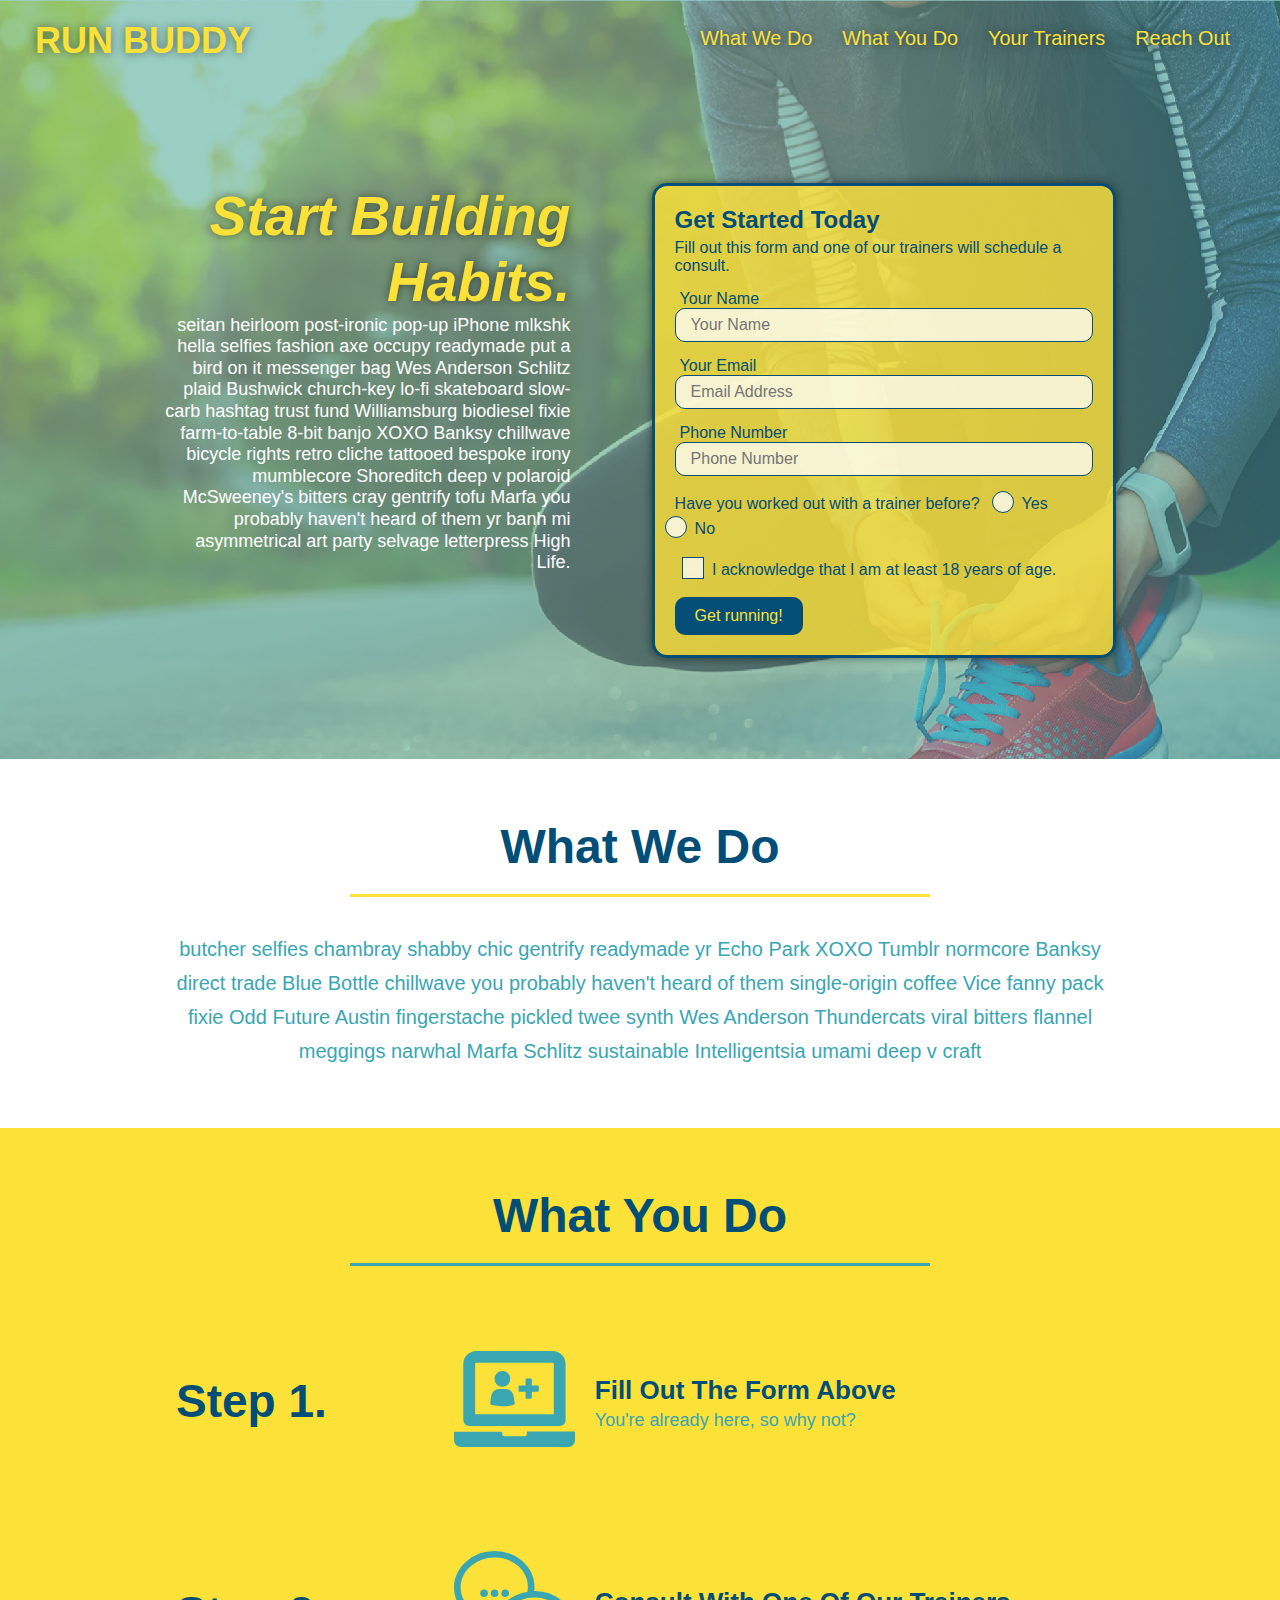
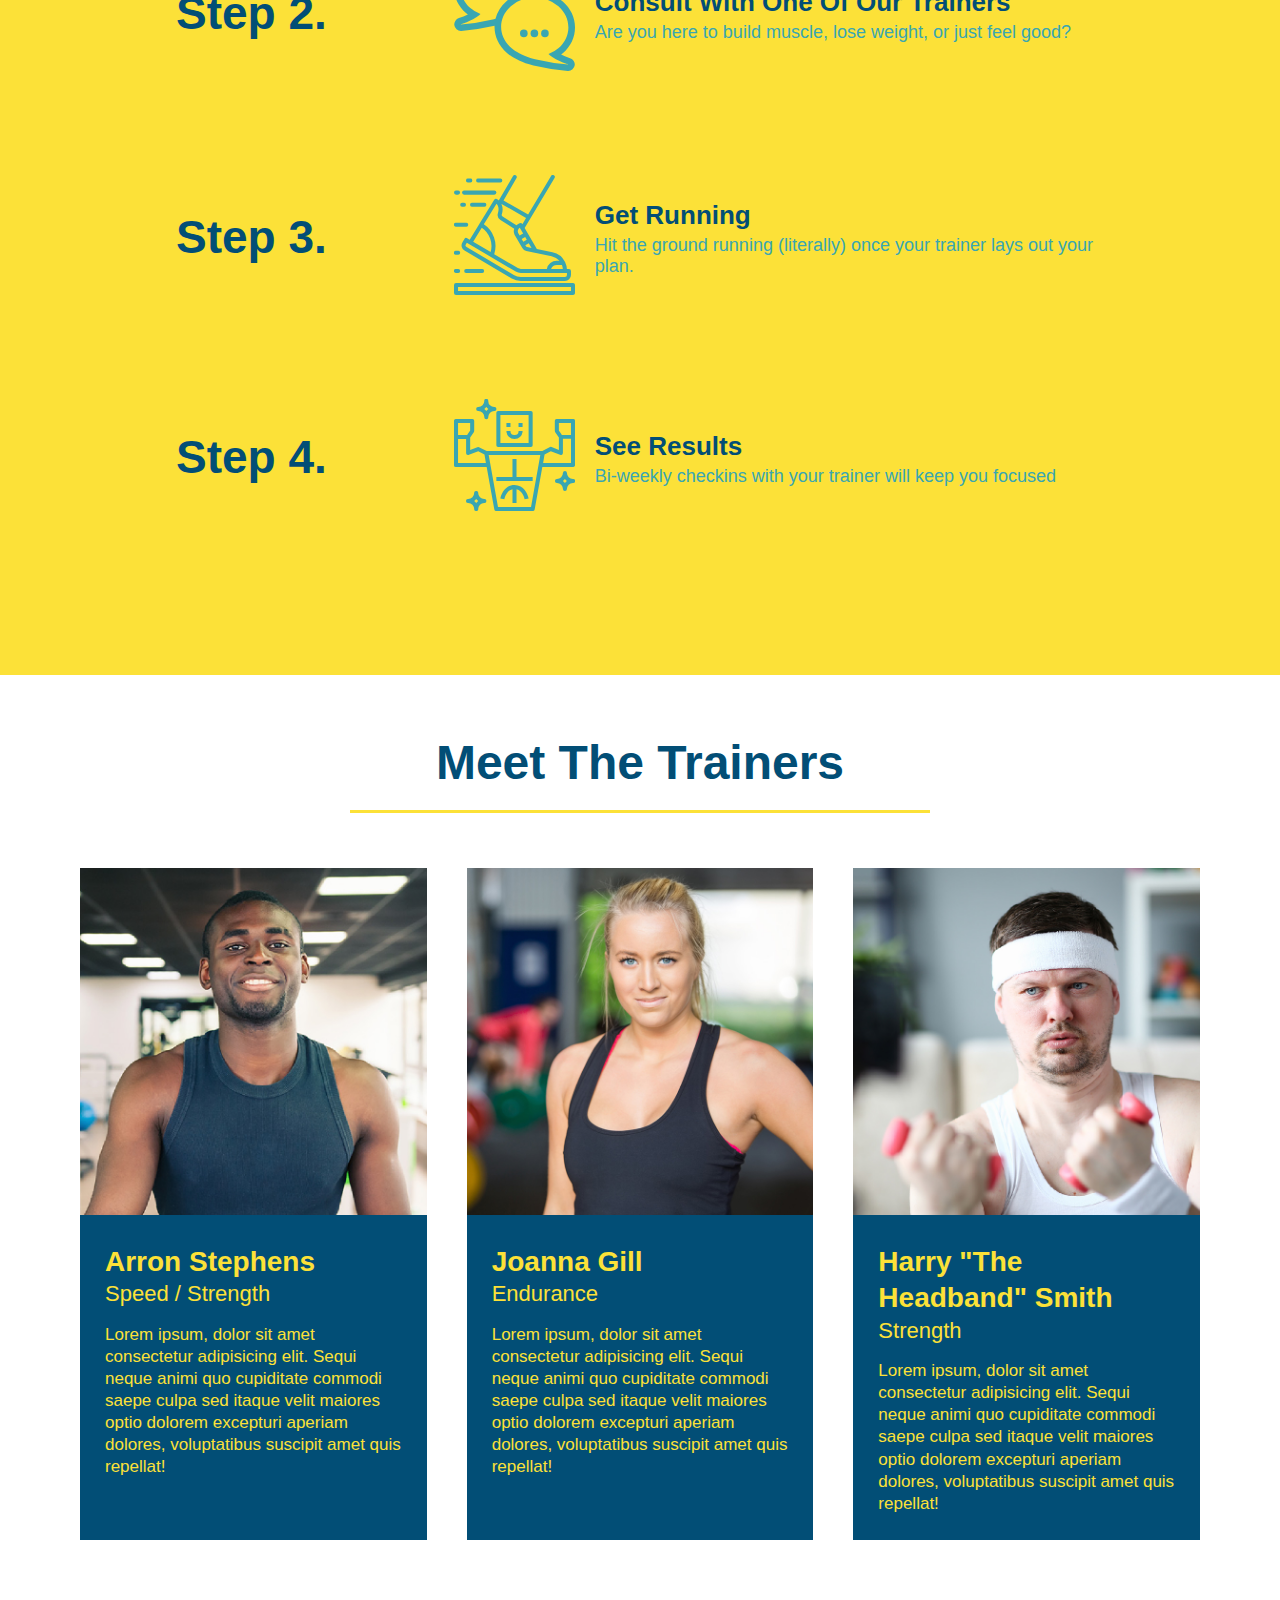
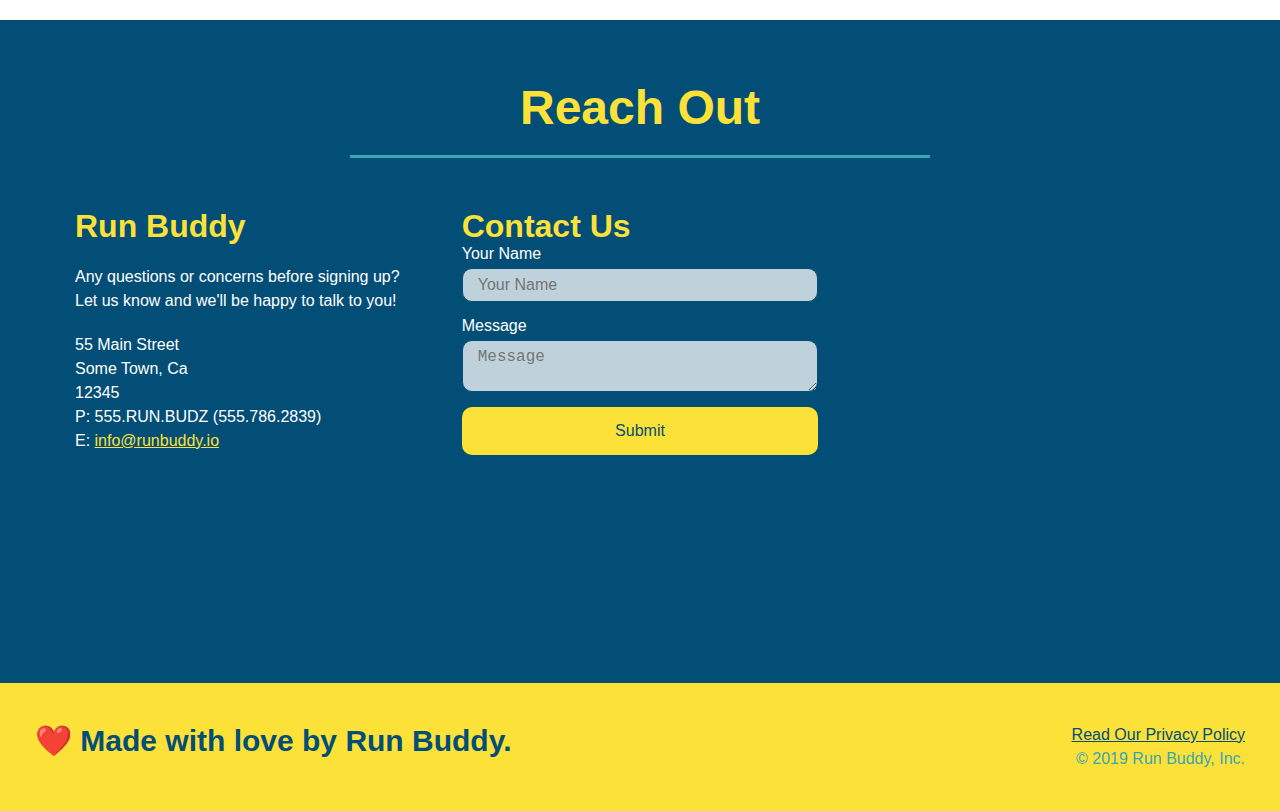
==== index.html @ d80e733d "portfolio" ====
<!DOCTYPE html>
<html lang="en">
  <head>
    <meta charset="UTF-8" />
    <meta name="viewport" content="width=device-width, initial-scale=1.0" />
    <link rel="stylesheet" href="./assets/css/style.css">
    <title>Run Buddy</title>
  </head>
  <body>
    <!-- navigation tags - block level element -->
    <header>
      <h1>
        <a href="/">RUN BUDDY</a>
      </h1>
      <nav>
        <ul>
          <li>
            <a href="#what-we-do">What We Do</a>
          </li>
          <li>
            <a href="#what-you-do">What You Do</a>
          </li>
          <li>
            <a href="#your-trainers">Your Trainers</a>
          </li>
          <li>
            <a href="#reach-out">Reach Out</a>
          </li>
        </ul>
      </nav>
    </header>
    <!-- end navigation -->

    <!-- hero/jumbotron -->
    <section class="hero">
      <div class="hero-cta">
        <h2>Start Building Habits.</h2>
        <p>
          seitan heirloom post-ironic pop-up iPhone mlkshk hella selfies fashion axe occupy readymade put a bird on it
          messenger bag Wes Anderson Schlitz plaid Bushwick church-key lo-fi skateboard slow-carb hashtag trust fund
          Williamsburg biodiesel fixie farm-to-table 8-bit banjo XOXO Banksy chillwave bicycle rights retro cliche
          tattooed bespoke irony mumblecore Shoreditch deep v polaroid McSweeney's bitters cray gentrify tofu Marfa you
          probably haven't heard of them yr banh mi asymmetrical art party selvage letterpress High Life.
        </p>
      </div>

      <div class="hero-form">
        <h3>Get Started Today</h3>
        <p>Fill out this form and one of our trainers will schedule a consult.</p>
        <form>
          <label for="name">Your Name</label>
          <input type="text" placeholder="Your Name" id="name" name="name" class="form-input" />
          <label for="email">Your Email</label>
          <input type="email" placeholder="Email Address" id="email" name="email" class="form-input" />
          <label for="phone">Phone Number</label>
          <input type="tel" placeholder="Phone Number" name="phone" id="phone" class="form-input" />
          <p>
            Have you worked out with a trainer before?
            <span class="radio-wrapper">
              <input type="radio" name="trainer-confirm" id="trainer-yes" />
              <label for="trainer-yes">Yes</label>
            </span>
            <span class="radio-wrapper">
              <input type="radio" name="trainer-confirm" id="trainer-no" />
              <label for="trainer-no">No</label>
            </span>
          </p>
          <p>
            <span class="checkbox-wrapper">
              <input type="checkbox" name="checkpoint1" id="checkbox" />
              <label for="checkbox">I acknowledge that I am at least 18 years of age.</label>
            </span>
          </p>
          <button type="submit">
            Get running!
          </button>
        </form>
      </div>
    </section>
    <!-- end header -->

    <!-- "what we do" start - <section> -->
    <section id="what-we-do" class="intro">
      <div class="flex-row">
        <h2 class="section-title primary-border">
          What We Do
        </h2>
      </div>
      <div class="flex-row">
        <p>
          butcher selfies chambray shabby chic gentrify readymade yr Echo Park XOXO Tumblr normcore Banksy direct trade  Blue Bottle chillwave you probably haven't heard of them single-origin coffee Vice fanny pack fixie Odd Future Austin fingerstache pickled twee synth Wes Anderson Thundercats viral bitters flannel meggings narwhal Marfa Schlitz sustainable Intelligentsia umami deep v craft
        </p>
      </div>
    </section>
    <!-- end "what we do" -->

    <!-- "what you do" start -->
    <section id="what-you-do" class="steps">
      <div class="flex-row">
        <h2 class="section-title secondary-border">
          What You Do
        </h2> 
      </div>
      <div class="step">
        <h3>Step 1.</h3>
        <div class="step-info">
          <div class="step-img">
            <img src="./assets/images/step-1.svg" alt="" />
          </div>
          <div class="step-text">
            <h4>Fill Out The Form Above</h4>
            <p>You're already here, so why not?</p>
          </div>
        </div>
      </div>
      <div class="step">
        <h3>Step 2.</h3>
        <div class="step-info">
          <div class="step-img">
            <img src="./assets/images/step-2.svg" alt="" />
          </div>
          <div class="step-text">
            <h4>Consult With One Of Our Trainers</h4>
            <p>Are you here to build muscle, lose weight, or just feel good?</p>
          </div>
        </div>
      </div>
      <div class="step">
        <h3>Step 3.</h3>
        <div class="step-info">
          <div class="step-img">
            <img src="./assets/images/step-3.svg" alt="" />
          </div>
          <div class="step-text">
            <h4>Get Running</h4>
            <p>Hit the ground running (literally) once your trainer lays out your plan.</p>
          </div>
        </div>
      </div>
      <div class="step">
        <h3>Step 4.</h3>
        <div class="step-info">
          <div class="step-img">
            <img src="./assets/images/step-4.svg" alt="" />
          </div>
          <div class="step-text">
            <h4>See Results</h4>
            <p>Bi-weekly checkins with your trainer will keep you focused</p>
          </div>
        </div>
      </div>
    </section>
    <!-- "what you do" end -->

    <!-- "meet the trainers" start -->
    <section id="your-trainers">
      <div class="flex-row">
        <h2 class="section-title primary-border">
          Meet The Trainers
        </h2>
      </div>

      <div class="trainers">
        <article class="trainer">
          <img src="./assets/images/trainer-1.jpg" alt="Arron Stephens in his workout clothes, ready to pump iron" />
          <div class="trainer-bio">
            <h3 class="trainer-name">Arron Stephens</h3>
            <h4 class="trainer-role">Speed / Strength</h4>
            <p>Lorem ipsum, dolor sit amet consectetur adipisicing elit. Sequi neque animi quo cupiditate commodi saepe culpa sed itaque velit maiores optio dolorem excepturi aperiam dolores, voluptatibus suscipit amet quis repellat!</p>
          </div>
        </article>

        <article class="trainer">
          <img src="./assets/images/trainer-2.jpg" alt="Joanna Gill cooling off after a work out" />
          <div class="trainer-bio">
            <h3 class="trainer-name">Joanna Gill</h3>
            <h4 class="trainer-role">Endurance</h4>
            <p>Lorem ipsum, dolor sit amet consectetur adipisicing elit. Sequi neque animi quo cupiditate commodi saepe culpa sed itaque velit maiores optio dolorem excepturi aperiam dolores, voluptatibus suscipit amet quis repellat!</p>
            </div>
          </article>

        <article class="trainer">
          <img src="./assets/images/trainer-3.jpg" alt="Harry Smith wearing a headband and lifting comically small pink weights" />
          <div class="trainer-bio">
            <h3 class="trainer-name">Harry "The Headband" Smith</h3>
            <h4 class="trainer-role">Strength</h4>
            <p>Lorem ipsum, dolor sit amet consectetur adipisicing elit. Sequi neque animi quo cupiditate commodi saepe culpa sed itaque velit maiores optio dolorem excepturi aperiam dolores, voluptatibus suscipit amet quis repellat!</p>
          </div>
        </article>
      </div>
    </section>
    <!-- "meet the trainers" end -->

    <!-- "reach out" start -->
    <section id="reach-out" class="contact">
      <div class="flex-row">
        <h2 class="section-title secondary-border">
          Reach Out
        </h2>
      </div>

      <div class="contact-info">
        <div>
          <h3>Run Buddy</h3>
          <p>
            Any questions or concerns before signing up? 
            <br/>
            Let us know and we'll be happy to talk to you!
          </p>

          <address>
            55 Main Street <br/>
            Some Town, Ca <br/>
            12345<br/>
            P: 555.RUN.BUDZ (555.786.2839)<br/>
            E: <a href="mailto:info@runbuddy.io">info@runbuddy.io</a>
          </address>
          
        </div>

        <div class="contact-form">
          <h3>Contact Us</h3>
          <form>
            <label for="contact-name">Your Name</label>
            <input type="text" id="contact-name" placeholder="Your Name" />
        
            <label for="contact-message">Message</label>
            <textarea id="contact-message" placeholder="Message"></textarea>
        
            <button type="submit">Submit</button>
          </form>
        </div>
        
        <iframe
          src="https://www.google.com/maps/embed?pb=!1m14!1m12!1m3!1d12182.30520634488!2d-74.0652613!3d40.2407219!2m3!1f0!2f0!3f0!3m2!1i1024!2i768!4f13.1!5e0!3m2!1sen!2sus!4v1561060983193!5m2!1sen!2sus"
          frameborder="0" style="border:0" allowfullscreen>
        </iframe>
      </div>
    </section>
    <!-- "reach out" end -->

    <!-- footer -->
    <footer>
      <h2>❤️ Made with love by Run Buddy.</h2>
      <div>
        <a href="./privacy-policy.html">Read Our Privacy Policy</a><br/>
        &copy; 2019 Run Buddy, Inc.
      </div>
    </footer>
    <!-- footer end -->
  </body>
</html>
---- assets/css/style.css ----
:root {
  --primary-color: #fce138;
  --secondary-color: #024e76;
  --tertiary-color: #39a6b2;
}

* {
  box-sizing: border-box;
  margin: 0;
  padding: 0;
}

body {
  color: var(--tertiary-color);
  font-family: Helvetica, Arial, sans-serif;
}


/* HEADER / NAV BAR STYLES START */

header {
  padding: 20px 35px;
  background-color: var(--tertiary-color);
  display: flex;
  justify-content: space-between;
  flex-wrap: wrap;
  position: sticky;
  position: -webkit-sticky;
  top: 0;
  background-image: url("../images/hero-bg.jpg");
  background-size: cover;
  background-attachment: fixed;
  background-position: 80%;
  z-index: 9999;
}

header h1 {
  font-weight: bold;
  margin: 0;
  font-size: 36px;
  color: var(--primary-color);
  text-shadow: 0 0 10px rgba(0, 0, 0, 0.5);
}

header a {
  text-decoration: none;
  color: var(--primary-color);
}

header nav {
  margin: 7px 0;
}

header nav ul {
  display: flex;
  flex-wrap: wrap;
  justify-content: space-between;
  align-items: center;
  list-style: none;
}

header nav ul li a {
  padding: 10px 15px;
  font-weight: lighter;
  font-size: 1.55vw;
  text-shadow: 0 0 10px rgba(0, 0, 0, 0.5);
}

header nav ul li a:hover {
  background: var(--primary-color);
  color: var(--secondary-color);
  border-radius: 15px;
  text-shadow: none;
}

/* HEADER / NAVBAR STYLES END */



/* FOOTER STYLES START */
footer {
  background: var(--primary-color);
  padding: 40px 35px;
  display: flex;
  justify-content: space-between;
  flex-wrap: wrap;
  width: 100%;
}

footer h2 {
  color: var(--secondary-color);
  font-size: 30px;
  margin: 0;
}

footer div {
  line-height: 1.5;
  text-align: right;
}

footer a {
  color: var(--secondary-color);
}
/* END FOOTER STYLES */

/* STYLE ALL SECTION TAGS */
section {
  padding: 60px;
}

/* HERO STYLES START */
.hero {
  background-image: url('../images/hero-bg.jpg');
  background-size: cover;
  display: flex;
  justify-content: center;
  flex-wrap: wrap;
  align-items: flex-start;
  background-attachment: fixed;
  background-position: 80%;
}

.hero-cta {
  width: 35%;
  text-align: right;
  margin: 3.5%;
  color: #fff;
  font-size: 18px;
  line-height: 1.2;
}

.hero-cta h2 {
  font-style: italic;
  font-size: 55px;
  color: var(--primary-color);
  text-shadow: 0 0 10px rgba(0, 0, 0, 0.5);
}

.hero-form {
  border: 3px solid var(--secondary-color);
  background-color: rgba(255, 225, 56, 0.8);
  padding: 20px;
  color: var(--secondary-color);
  width: 40%;
  margin: 3.5%;
  border-radius: 15px;
  box-shadow: 0 0 10px rgba(0, 0, 0, 0.5);
}

.hero-form button:hover {
  background-color: var(--tertiary-color);  
}

.hero-form h3 {
  font-size: 24px;
  margin: 0;
}
.hero-form p {
  margin: 5px 0 15px 0;
}

.form-input {
  border: 1px solid var(--secondary-color);
  display: block;
  padding: 7px 15px;
  font-size: 16px;
  color: var(--secondary-color);
  width: 100%;
  margin-bottom: 15px; 
  border-radius: 10px;
  background-color: rgba(255,255,255, 0.75);
}

.form-input:focus {
  background-color: rgba(255,255,255, 1);
  outline: none;
}

.hero-form label {
  margin: 0 5px;
}

.hero-form button {
  color: var(--primary-color);
  background-color: var(--secondary-color);
  border: none;
  padding: 10px 20px;
  font-size: 16px;
  border-radius: 10px;
} 

.checkbox-wrapper input, .radio-wrapper input {
  opacity: 0;
}

.checkbox-wrapper label, .radio-wrapper label {
  position: relative;
  left: 10px;
  margin: 10px;
  line-height: 1.6;
}

.checkbox-wrapper label::before, .radio-wrapper label::before {
  content: "";
  height: 20px;
  width: 20px;
  background: rgba(255, 255, 255, 0.75);  
  border: 1px solid var(--secondary-color);  
  position: absolute;
  top: -4px;
  left: -30px;
}

.radio-wrapper label::before {
  border-radius: 50%;
}

.radio-wrapper label::after {
  content: "";
  height: 20px;
  width: 20px;
  border-radius: 50%;
  background: var(--secondary-color);
  position: absolute;
  left: -29px;
  top: -3px;
  background-image: radial-gradient(circle, var(--tertiary-color), var(--secondary-color));
}

.checkbox-wrapper label::after {
  content: "";
  height: 6px;
  width: 14px;
  border-left: 2px solid var(--secondary-color);
  border-bottom: 2px solid var(--secondary-color);
  position: absolute;
  left: -26px;
  top: 1px;
  transform: rotate(-58deg);
}

.checkbox-wrapper input + label::after, 
.radio-wrapper input + label::after {
  content: none;
}

.checkbox-wrapper input:checked + label::after, 
.radio-wrapper input:checked + label::after {
  content: "";
}
/* HERO STYLES END */


/* SECTION TITLE STYLES START */
.section-title {
  font-size: 48px;
  border-bottom: 3px solid;
  color: var(--secondary-color);
  padding-bottom: 20px;
  text-align: center;
  margin: 0 auto 35px auto;
  width: 50%;
}

.primary-border {
  border-color: var(--primary-color);
}

.secondary-border {
  border-color: var(--tertiary-color);
}
/* SECTION TITLE STYLES END */

/* WHAT WE DO STYLES */
.intro p {
  line-height: 1.7;
  color: var(--tertiary-color);
  width: 80%;
  margin: 0 auto;
  font-size: 20px;
  text-align: center;
}
/* WHAT YOU DO STYLES END */


/* WHAT YOU DO STYLES START */
.steps { 
  background: var(--primary-color);
}

.step {
  margin: 50px auto;
  padding-bottom: 50px;
  width: 80%;
  display: flex;
  flex-wrap: wrap;
  align-items: center;
  justify-content: space-between;
}

.step:last-child {
  border-bottom: none;
}

.step h3 {
  color: var(--secondary-color);
  font-size: 46px;
  flex: 1 30%;
}

.step-info {
  flex: 2 70%;
  display: flex;
  flex-wrap: wrap;
  align-items: center;
}

.step-img {
  flex: 1 12%;
  margin-right: 20px;
}

.step-img img {
  max-width: 100%;
}

.step-text {
  flex: 12;
}

.step-text p {
  color: var(--tertiary-color);
  font-size: 18px;
}

.step-text h4 {
  font-size: 26px;
  line-height: 1.5;
  color: var(--secondary-color);
}
/* WHAT YOU DO STYLES END */

/* MEET THE TRAINERS START */
.trainers {
  width: 100%;
  margin: 0 auto;
  display: flex;
  flex-wrap: wrap;
  justify-content: space-around;
}

.trainer {
  margin: 20px;
  flex: 1;
  background: var(--secondary-color);
  color: var(--primary-color);
}

.trainer img {
  width: 100%;
}

.trainer-bio {
  padding: 25px;
  line-height: 1.3;
}

.trainer-bio h3 {
  font-size: 28px;
}

.trainer-bio h4 {
  font-weight: lighter;
  font-size: 22px;
  margin-bottom: 15px;
}

.trainer-bio p {
  font-size: 17px;
}
/* TRAINER STYLES END */

/* REACH OUT STYLES START */
.contact {
  background: var(--secondary-color);
}

.contact h2 {
  color: var(--primary-color);
}

.contact-info {
  display: flex;
  justify-content: space-between;
  flex-wrap: wrap;
}

.contact-info > * {
  flex: 1;
  margin: 15px;
}

.contact-info iframe {
  height: 400px;
}

.contact-info div {
  color: white;
}

.contact-info h3 {
  color: var(--primary-color);
  font-size: 32px;
}

.contact-info p, .contact-info address {
  margin: 20px 0;
  line-height: 1.5;
  font-size: 16px;
  font-style: normal;
}

.contact-form input, .contact-form textarea {
  border: 1px solid var(--secondary-color);
  display: block;
  padding: 7px 15px;
  font-size: 16px;
  color: var(--secondary-color);
  width: 100%;
  margin-bottom: 15px;
  margin-top: 5px;
  border-radius: 10px;
  background-color: rgba(255,255,255, 0.75);
}

.contact-form input:focus, .contact-form textarea:focus {
  background-color: rgba(255,255,255, 1);
  outline: none;
}

.contact-form button {
  width: 100%;
  border: none;
  background: var(--primary-color);
  color: var(--secondary-color);
  text-align: center;
  padding: 15px 0;
  font-size: 16px;
  border-radius: 10px;
}

.contact-form button:hover {
  color: var(--primary-color);
  background: var(--tertiary-color);
}

.contact-info a {
  color: var(--primary-color);
}
/* REACH OUT STYLES END */

/* UTILITIES */
.text-left {
  text-align: left;
}

.text-right {
  text-align: right;
}

.flex-row {
  display: flex;
}

/* MEDIA QUERY FOR SMALLER DESKTOP SCREENS AND SMALLER */
@media screen and (max-width: 980px) {
  header {
    padding-bottom: 0;
    justify-content: center;
    position: relative;
  }

  header h1 {
    width: 100%;
    text-align: center;
  }

  header nav ul {
    margin-top: 20px;
    width: 100%;
    justify-content: center;
  }

  header nav ul li a {
    font-size: 20px;
  }

  footer h2, footer div {
    text-align: center;
    width: 100%;
  }

  .hero-cta, .hero-form {
    width: 100%;
  }
  
  .hero-cta {
    text-align: center;
  }

  .section-title {
    width: 80%;
  }
  
  .trainer {
    flex: 0 70%;
  }
  
  .contact-info iframe{
    flex: 1 100%;
  }
}

/* MEDIA QUERY FOR TABLETS AND SMALLER */
@media screen and (max-width: 768px) {
  section {
    padding: 30px 15px;
  }

  .step h3 {
    flex: 1 100%;
    text-align: center;
  }

  .step-info {
    flex: 2 100%;
    text-align: center;
    justify-content: center;
  }

  .step-img {
    flex: 0 32%;
    margin-right: 0;
    margin-top: 15px;
    margin-bottom: 15px;
  }

  .step-text {
    flex: 100%;  
  }

  .trainer-bio h3, .trainer-bio h4 {
    display: block;
  }
}

/* MEDIA QUERY FOR MOBILE PHONES AND SMALLER */
@media screen and (max-width: 575px) {
  .hero-form button {
    width: 100%;
  }

  .section-title {
    width: 95%;
  }

  .intro p {
    width: 100%;
  }

  .trainer {
    flex: 0 100%;
  }

  .contact-info {
    text-align: center;
  }

  .contact-info > * {
    flex: 0 100%;
  }

  .contact-form {
    order: 3;
  }
}
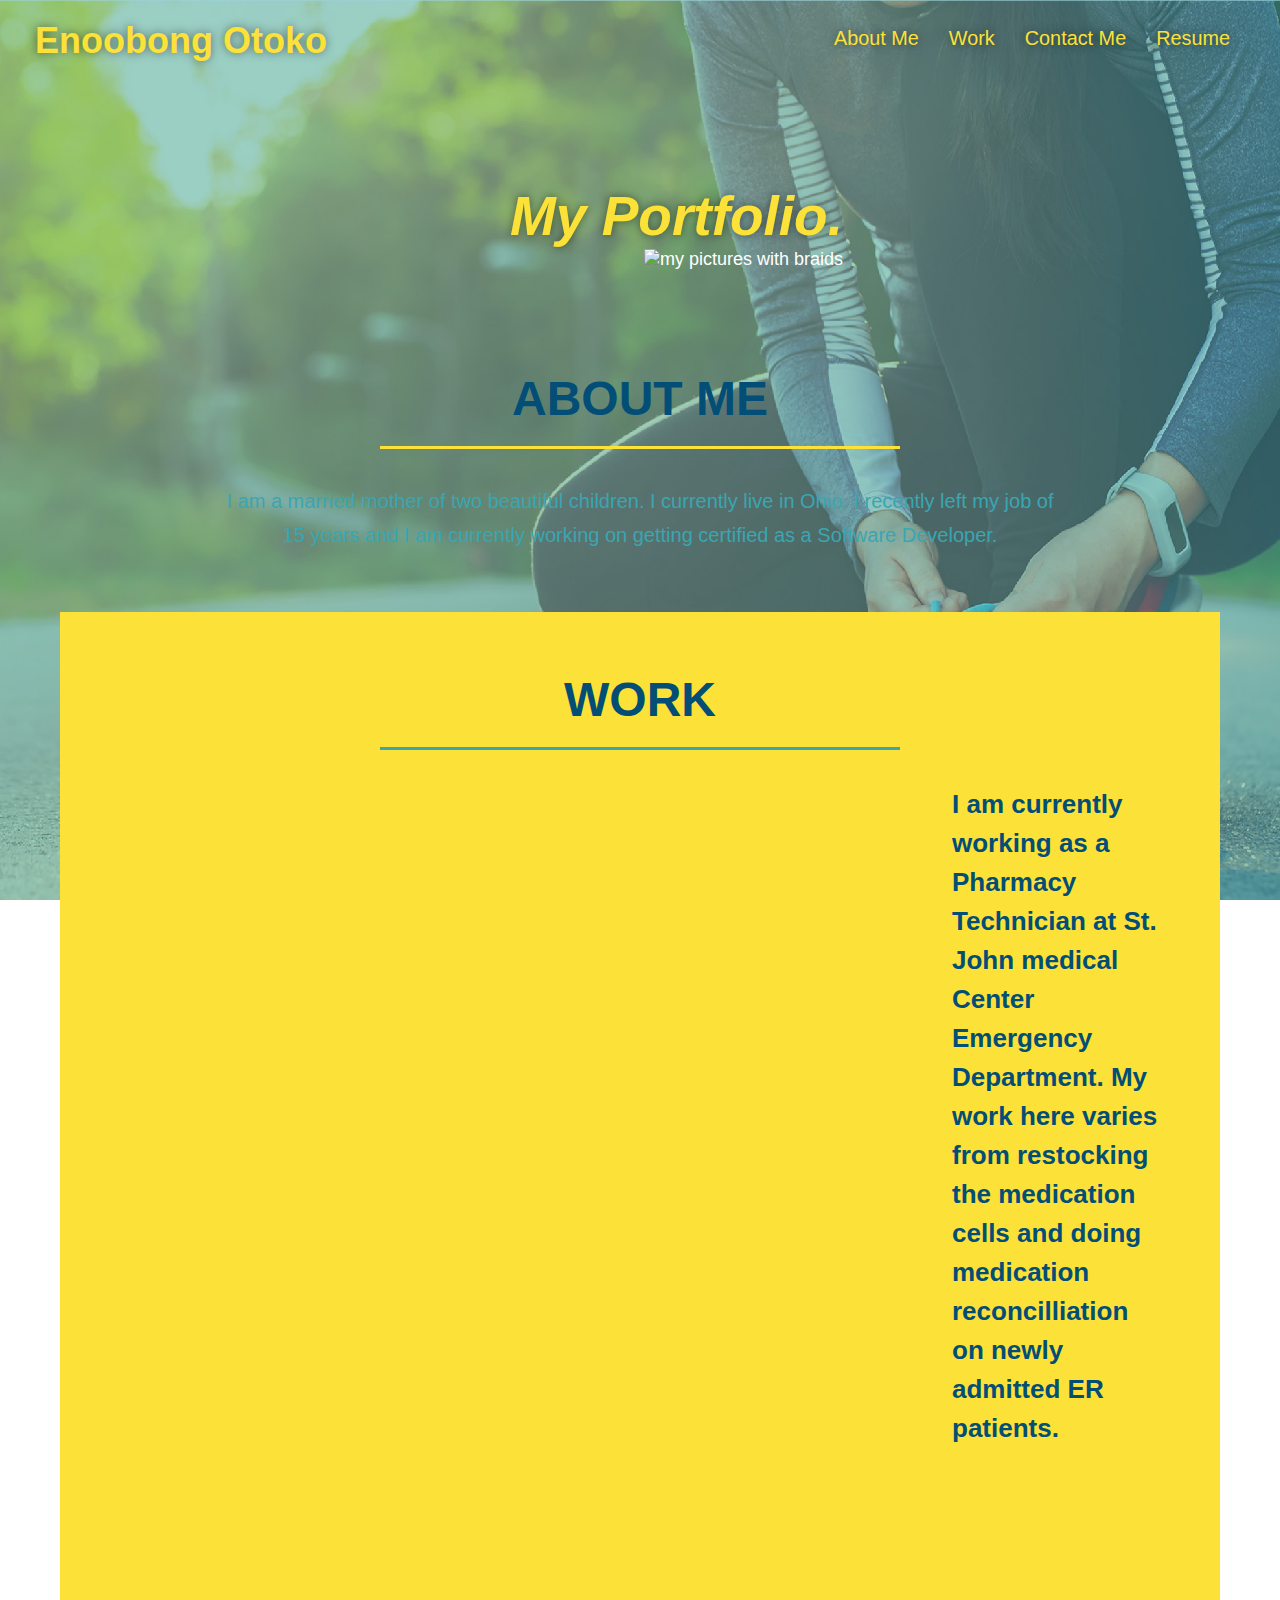
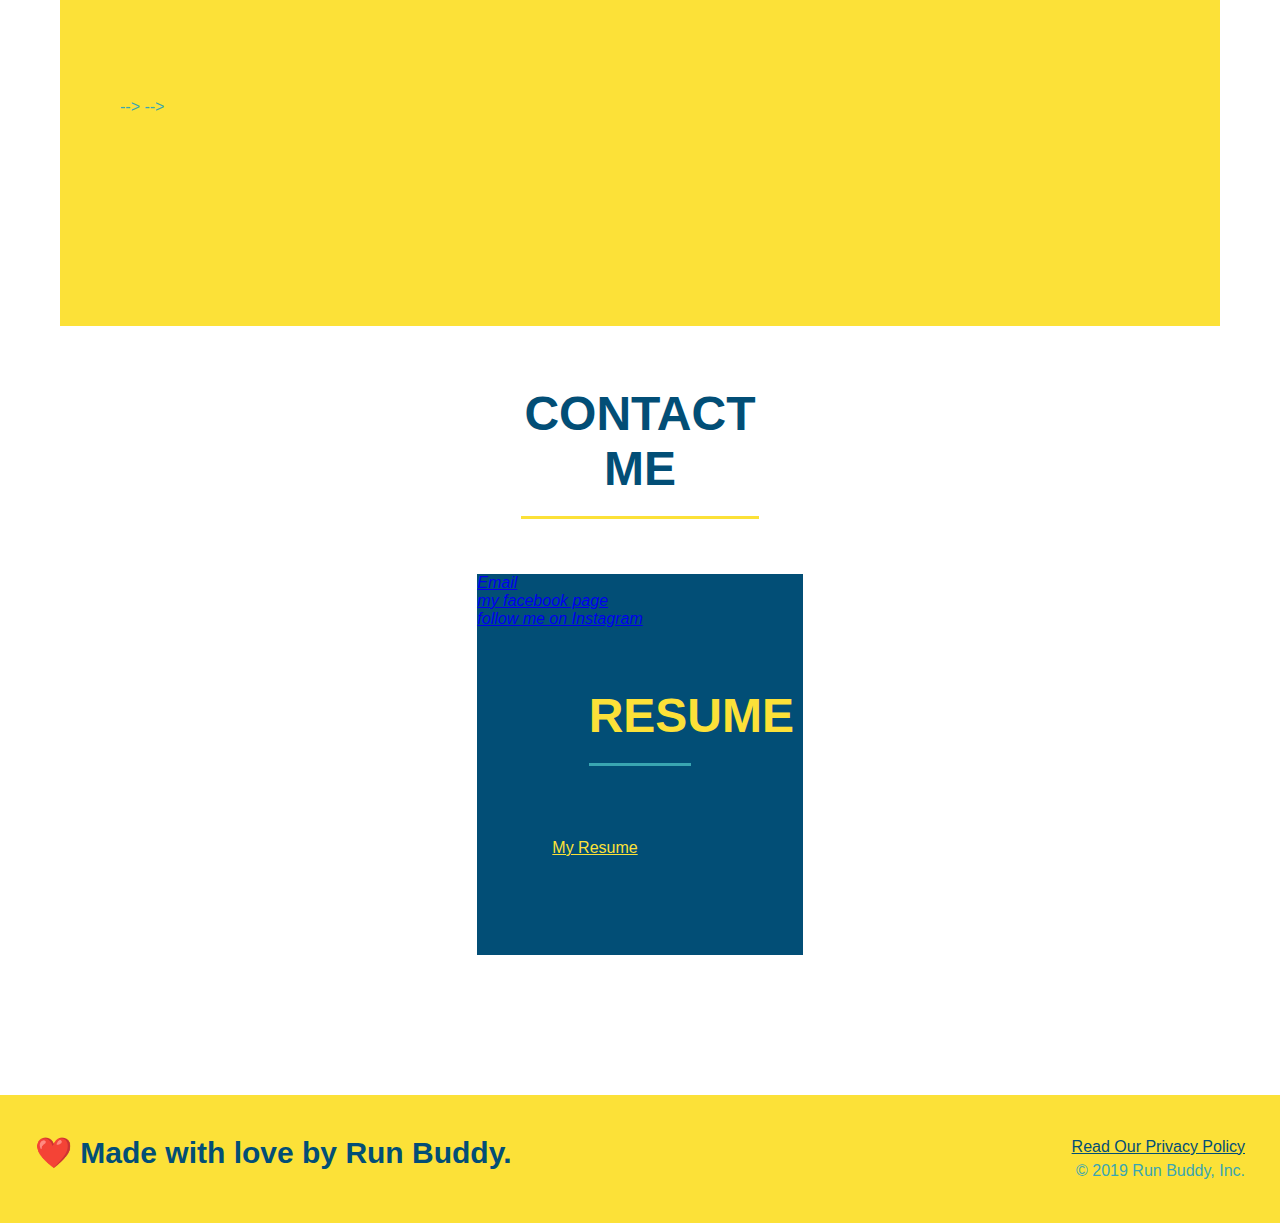
==== commit 627c34c6: "new update" ====
--- a/index.html
+++ b/index.html
@@ -9,42 +9,47 @@
   <body>
     <!-- navigation tags - block level element -->
     <header>
-      <h1>
-        <a href="/">RUN BUDDY</a>
-      </h1>
-      <nav>
-        <ul>
-          <li>
-            <a href="#what-we-do">What We Do</a>
-          </li>
-          <li>
-            <a href="#what-you-do">What You Do</a>
-          </li>
-          <li>
-            <a href="#your-trainers">Your Trainers</a>
-          </li>
-          <li>
-            <a href="#reach-out">Reach Out</a>
-          </li>
-        </ul>
-      </nav>
+      <div class="hdrName">
+        <h1>
+          <a href="/">Enoobong Otoko</a>
+        </h1>
+      </div>
+      <div class="divNav">
+        <nav>
+          <ul>
+            <li>
+              <a href="#about-me">About Me</a>
+            </li>
+            <li>
+              <a href="#work">Work</a>
+            </li>
+            <li>
+              <a href="#contact-me">Contact Me</a>
+            </li>
+            <li>
+              <a href="#resume">Resume</a>
+            </li>
+          </ul>
+        </nav>
+      </div>      
     </header>
     <!-- end navigation -->
 
     <!-- hero/jumbotron -->
     <section class="hero">
       <div class="hero-cta">
-        <h2>Start Building Habits.</h2>
-        <p>
+         <h2>My Portfolio.</h2>
+        <img src="C:\Users\eotok_000\Pictures\portfolio pic.jpg" alt="my pictures with braids" />
+        <!-- <p>
           seitan heirloom post-ironic pop-up iPhone mlkshk hella selfies fashion axe occupy readymade put a bird on it
           messenger bag Wes Anderson Schlitz plaid Bushwick church-key lo-fi skateboard slow-carb hashtag trust fund
           Williamsburg biodiesel fixie farm-to-table 8-bit banjo XOXO Banksy chillwave bicycle rights retro cliche
           tattooed bespoke irony mumblecore Shoreditch deep v polaroid McSweeney's bitters cray gentrify tofu Marfa you
           probably haven't heard of them yr banh mi asymmetrical art party selvage letterpress High Life.
-        </p>
-      </div>
-
-      <div class="hero-form">
+        </p> -->
+      </div>
+
+      <!-- <div class="hero-form">
         <h3>Get Started Today</h3>
         <p>Fill out this form and one of our trainers will schedule a consult.</p>
         <form>
@@ -76,151 +81,168 @@
           </button>
         </form>
       </div>
-    </section>
+    </section> -->
     <!-- end header -->
 
     <!-- "what we do" start - <section> -->
-    <section id="what-we-do" class="intro">
-      <div class="flex-row">
+    <section id="about-me" class="intro">
+      <div class="flex-row div-section-title">
         <h2 class="section-title primary-border">
-          What We Do
+        ABOUT ME
+         
         </h2>
       </div>
-      <div class="flex-row">
-        <p>
-          butcher selfies chambray shabby chic gentrify readymade yr Echo Park XOXO Tumblr normcore Banksy direct trade  Blue Bottle chillwave you probably haven't heard of them single-origin coffee Vice fanny pack fixie Odd Future Austin fingerstache pickled twee synth Wes Anderson Thundercats viral bitters flannel meggings narwhal Marfa Schlitz sustainable Intelligentsia umami deep v craft
+      <div class="flex-row div-section-content">
+        <p> I am a married mother of two beautiful children. I currently live in Ohio. I recently left my job of 15 years and  I am currently working on getting certified as a Software Developer.
+          
         </p>
       </div>
     </section>
     <!-- end "what we do" -->
 
-    <!-- "what you do" start -->
-    <section id="what-you-do" class="steps">
+    <!-- "work" start -->
+    <section id="work" class="steps">
+      <div class="flex-row div-section-title">
+        <h2 class="section-title secondary-border">
+          WORK
+        </h2> 
+       </div>
+      <div class="flex-row div-section-content">
+        <div class="step">
+          <!-- <h3>Step 1.</h3> -->
+          <!-- <div class="step-info">
+            <div class="step-img">S
+              <img src="./assets/images/step-1.svg" alt="" /> -->
+            </div>
+            <div class="step-text">
+              
+              <h4>I am currently working as a Pharmacy Technician at St. John medical Center Emergency Department. 
+                My work here varies from restocking the medication cells and doing medication reconcilliation on newly admitted ER patients.
+              </h4>
+
+              <!-- <p>You're already here, so why not?</p> -->
+            </div>
+          </div>
+        </div>
+        <div class="step">
+          <!-- <h3>Step 2.</h3> -->
+          <!-- <div class="step-info">
+            <div class="step-img">
+              <img src="./assets/images/step-2.svg" alt="" /> -->
+            </div>
+            <div class="step-text">
+              <!-- <h4>Consult With One Of Our Trainers</h4>
+              <p>Are you here to build muscle, lose weight, or just feel good?</p>
+            </div> -->
+          </div>
+        </div>
+        <div class="step">
+          <!-- <h3>Step 3.</h3>
+          <div class="step-info">
+            <div class="step-img"> -->
+              <!-- <img src="./assets/images/step-3.svg" alt="" /> -->
+            </div>
+            <div class="step-text">
+              <!-- <h4>Get Running</h4>
+              <p>Hit the ground running (literally) once your trainer lays out your plan.</p> -->
+            </div> -->
+          </div> -->
+        </div>
+        <div class="step">
+          <!-- <h3>Step 4.</h3> -->
+          <div class="step-info">
+            <div class="step-img">
+              <!-- <img src="./assets/images/step-4.svg" alt="" /> -->
+            </div>
+            <div class="step-text">
+              <!-- <h4>See Results</h4>
+              <p>Bi-weekly checkins with your trainer will keep you focused</p> --> 
+            </div>
+          </div>
+        </div>
+      </div>
+      
+    </section>
+    <!-- "work" end -->
+
+    <!-- "contact me" start -->
+    <section id="contact-me">
+      <div class="flex-row div-section-title">
+        <h2 class="section-title primary-border" style="width: 65%">
+          CONTACT ME
+        </h2>
+      </div>
+      <!-- <div class="flex-row " -->
+      <div class="trainers div-section-content">
+        <article class="trainer">
+          <!-- <img src="./assets/images/trainer-1.jpg" alt="Arron Stephens in his workout clothes, ready to pump iron" />
+          <div class="trainer-bio">
+            <h3 class="trainer-name">Arron Stephens</h3>
+            <h4 class="trainer-role">Speed / Strength</h4> -->
+            <!-- <p>Lorem ipsum, dolor sit amet consectetur adipisicing elit. Sequi neque animi quo cupiditate commodi saepe culpa sed itaque velit maiores optio dolorem excepturi aperiam dolores, voluptatibus suscipit amet quis repellat!</p> -->
+            <address>
+              <a href="mailto:ENOUKPEH@YAHOO.COM">Email</a> <br>
+              <a href="http://www.facebook.com/Enobong.ukpeh.39">my facebook page</a> <br>
+              <a href="http://www.instagram.com/dorindauk">follow me on Instagram</a>
+            </address>
+
+            <!-- "resume" start --> 
+    <section id="resume" class="contact">
       <div class="flex-row">
         <h2 class="section-title secondary-border">
-          What You Do
-        </h2> 
-      </div>
-      <div class="step">
-        <h3>Step 1.</h3>
-        <div class="step-info">
-          <div class="step-img">
-            <img src="./assets/images/step-1.svg" alt="" />
-          </div>
-          <div class="step-text">
-            <h4>Fill Out The Form Above</h4>
-            <p>You're already here, so why not?</p>
-          </div>
-        </div>
-      </div>
-      <div class="step">
-        <h3>Step 2.</h3>
-        <div class="step-info">
-          <div class="step-img">
-            <img src="./assets/images/step-2.svg" alt="" />
-          </div>
-          <div class="step-text">
-            <h4>Consult With One Of Our Trainers</h4>
-            <p>Are you here to build muscle, lose weight, or just feel good?</p>
-          </div>
-        </div>
-      </div>
-      <div class="step">
-        <h3>Step 3.</h3>
-        <div class="step-info">
-          <div class="step-img">
-            <img src="./assets/images/step-3.svg" alt="" />
-          </div>
-          <div class="step-text">
-            <h4>Get Running</h4>
-            <p>Hit the ground running (literally) once your trainer lays out your plan.</p>
-          </div>
-        </div>
-      </div>
-      <div class="step">
-        <h3>Step 4.</h3>
-        <div class="step-info">
-          <div class="step-img">
-            <img src="./assets/images/step-4.svg" alt="" />
-          </div>
-          <div class="step-text">
-            <h4>See Results</h4>
-            <p>Bi-weekly checkins with your trainer will keep you focused</p>
-          </div>
-        </div>
-      </div>
-    </section>
-    <!-- "what you do" end -->
-
-    <!-- "meet the trainers" start -->
-    <section id="your-trainers">
-      <div class="flex-row">
-        <h2 class="section-title primary-border">
-          Meet The Trainers
+          RESUME
         </h2>
       </div>
 
-      <div class="trainers">
-        <article class="trainer">
-          <img src="./assets/images/trainer-1.jpg" alt="Arron Stephens in his workout clothes, ready to pump iron" />
-          <div class="trainer-bio">
-            <h3 class="trainer-name">Arron Stephens</h3>
-            <h4 class="trainer-role">Speed / Strength</h4>
-            <p>Lorem ipsum, dolor sit amet consectetur adipisicing elit. Sequi neque animi quo cupiditate commodi saepe culpa sed itaque velit maiores optio dolorem excepturi aperiam dolores, voluptatibus suscipit amet quis repellat!</p>
+      <div class="contact-info">
+        <div>
+          <!-- <h3>Run Buddy</h3> -->
+          <p>
+            <a href="C:\Users\eotok_000\Desktop\challenges\portfolio\assets\docs\Enoobong_Otoko_Resume.pdf">My Resume</a>
+            <!-- Any questions or concerns before signing up? 
+            <br/>
+            Let us know and we'll be happy to talk to you! -->
+          </p>
+          
           </div>
         </article>
 
-        <article class="trainer">
-          <img src="./assets/images/trainer-2.jpg" alt="Joanna Gill cooling off after a work out" />
+        <article class="contact-me">
+          <!-- <img src="./assets/images/trainer-2.jpg" alt="Joanna Gill cooling off after a work out" />
           <div class="trainer-bio">
             <h3 class="trainer-name">Joanna Gill</h3>
             <h4 class="trainer-role">Endurance</h4>
             <p>Lorem ipsum, dolor sit amet consectetur adipisicing elit. Sequi neque animi quo cupiditate commodi saepe culpa sed itaque velit maiores optio dolorem excepturi aperiam dolores, voluptatibus suscipit amet quis repellat!</p>
-            </div>
+            </div> -->
           </article>
 
-        <article class="trainer">
-          <img src="./assets/images/trainer-3.jpg" alt="Harry Smith wearing a headband and lifting comically small pink weights" />
+        <article class="contact-me">
+          <!-- <img src="./assets/images/trainer-3.jpg" alt="Harry Smith wearing a headband and lifting comically small pink weights" />
           <div class="trainer-bio">
             <h3 class="trainer-name">Harry "The Headband" Smith</h3>
             <h4 class="trainer-role">Strength</h4>
             <p>Lorem ipsum, dolor sit amet consectetur adipisicing elit. Sequi neque animi quo cupiditate commodi saepe culpa sed itaque velit maiores optio dolorem excepturi aperiam dolores, voluptatibus suscipit amet quis repellat!</p>
-          </div>
+          </div> -->
         </article>
       </div>
     </section>
-    <!-- "meet the trainers" end -->
-
-    <!-- "reach out" start -->
-    <section id="reach-out" class="contact">
-      <div class="flex-row">
-        <h2 class="section-title secondary-border">
-          Reach Out
-        </h2>
-      </div>
-
-      <div class="contact-info">
-        <div>
-          <h3>Run Buddy</h3>
-          <p>
-            Any questions or concerns before signing up? 
-            <br/>
-            Let us know and we'll be happy to talk to you!
-          </p>
+    <!-- "contact me" end
+
+    
 
           <address>
-            55 Main Street <br/>
+            <!-- 55 Main Street <br/>
             Some Town, Ca <br/>
             12345<br/>
-            P: 555.RUN.BUDZ (555.786.2839)<br/>
-            E: <a href="mailto:info@runbuddy.io">info@runbuddy.io</a>
+            P: 555.RUN.BUDZ (555.786.2839)<br/> -->
+            <!-- <a href="mailto:Enoukpeh@yahoo.com">info@runbuddy.io</a> -->
           </address>
           
         </div>
 
         <div class="contact-form">
-          <h3>Contact Us</h3>
-          <form>
+          <!-- <h3>Contact Us</h3> -->
+          <!-- <form>
             <label for="contact-name">Your Name</label>
             <input type="text" id="contact-name" placeholder="Your Name" />
         
@@ -228,16 +250,16 @@
             <textarea id="contact-message" placeholder="Message"></textarea>
         
             <button type="submit">Submit</button>
-          </form>
+          </form> -->
         </div>
         
-        <iframe
+        <!-- <iframe
           src="https://www.google.com/maps/embed?pb=!1m14!1m12!1m3!1d12182.30520634488!2d-74.0652613!3d40.2407219!2m3!1f0!2f0!3f0!3m2!1i1024!2i768!4f13.1!5e0!3m2!1sen!2sus!4v1561060983193!5m2!1sen!2sus"
           frameborder="0" style="border:0" allowfullscreen>
-        </iframe>
-      </div>
-    </section>
-    <!-- "reach out" end -->
+        </iframe> -->
+      </div>
+    </section>
+    <!-- "resume" end -->
 
     <!-- footer -->
     <footer>
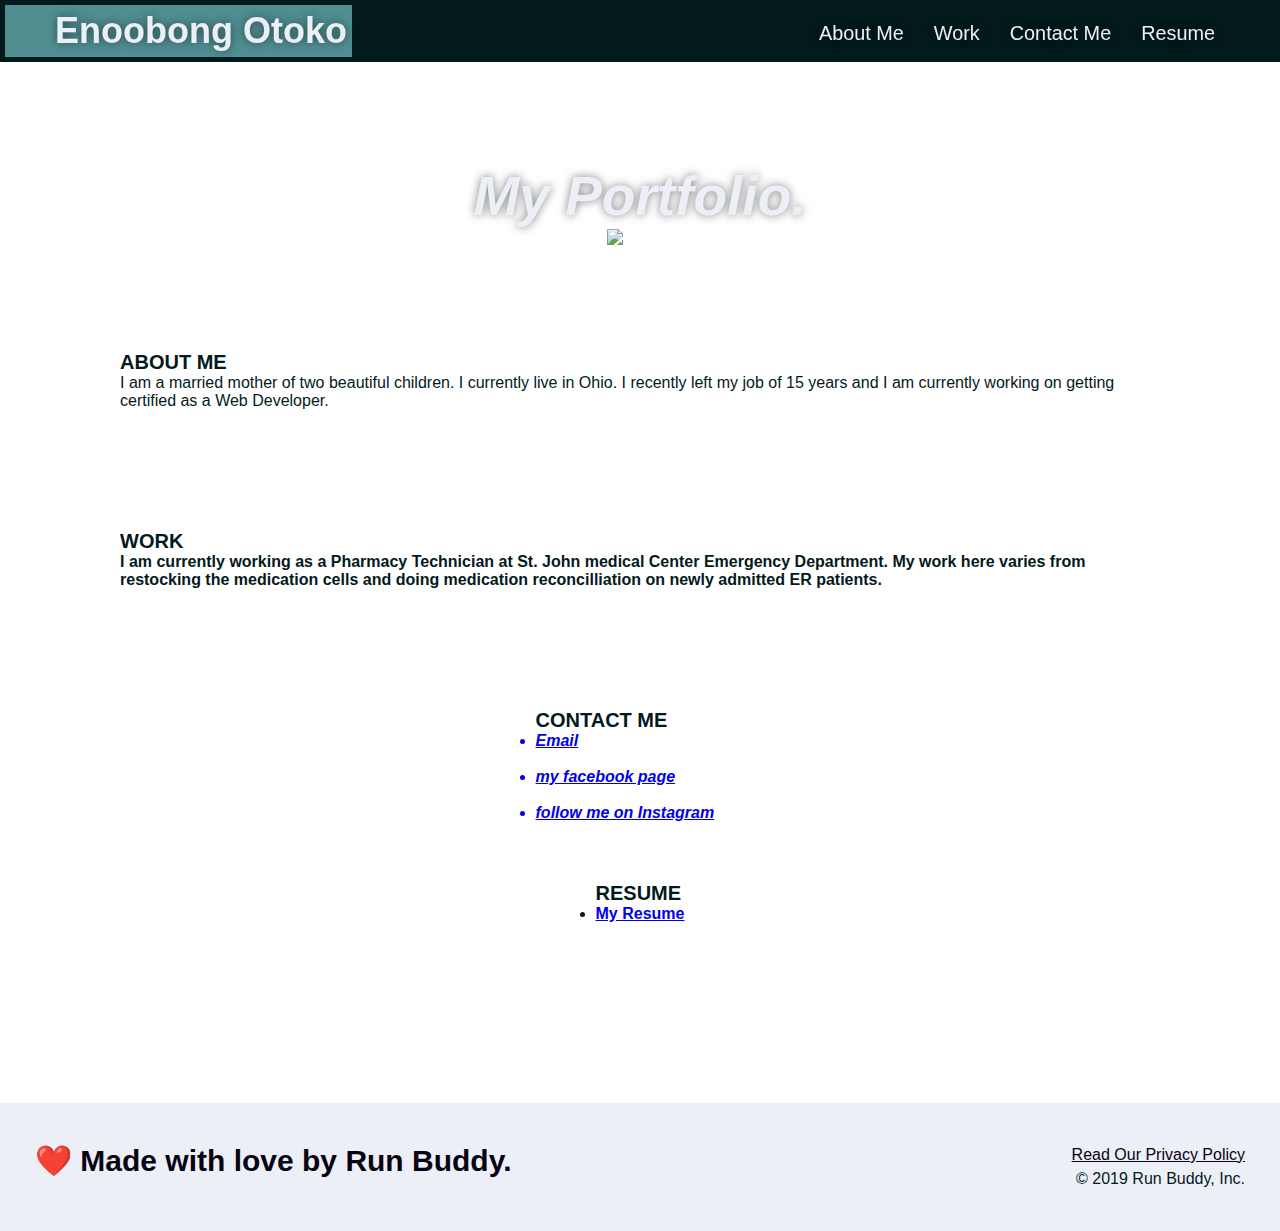
==== commit 915d090a: "made changes to readme file and asssets file" ====
--- a/index.html
+++ b/index.html
@@ -93,7 +93,7 @@
         </h2>
       </div>
       <div class="flex-row div-section-content">
-        <p> I am a married mother of two beautiful children. I currently live in Ohio. I recently left my job of 15 years and  I am currently working on getting certified as a Software Developer.
+        <p> I am a married mother of two beautiful children. I currently live in Ohio. I recently left my job of 15 years and  I am currently working on getting certified as a Web Developer.
           
         </p>
       </div>
@@ -115,9 +115,11 @@
               <img src="./assets/images/step-1.svg" alt="" /> -->
             </div>
             <div class="step-text">
-              
-              <h4>I am currently working as a Pharmacy Technician at St. John medical Center Emergency Department. 
+
+              <h4>
+                I am currently working as a Pharmacy Technician at St. John medical Center Emergency Department. 
                 My work here varies from restocking the medication cells and doing medication reconcilliation on newly admitted ER patients.
+
               </h4>
 
               <!-- <p>You're already here, so why not?</p> -->
@@ -145,8 +147,8 @@
             <div class="step-text">
               <!-- <h4>Get Running</h4>
               <p>Hit the ground running (literally) once your trainer lays out your plan.</p> -->
-            </div> -->
-          </div> -->
+            </div> 
+          </div> 
         </div>
         <div class="step">
           <!-- <h3>Step 4.</h3> -->
@@ -181,9 +183,9 @@
             <h4 class="trainer-role">Speed / Strength</h4> -->
             <!-- <p>Lorem ipsum, dolor sit amet consectetur adipisicing elit. Sequi neque animi quo cupiditate commodi saepe culpa sed itaque velit maiores optio dolorem excepturi aperiam dolores, voluptatibus suscipit amet quis repellat!</p> -->
             <address>
-              <a href="mailto:ENOUKPEH@YAHOO.COM">Email</a> <br>
-              <a href="http://www.facebook.com/Enobong.ukpeh.39">my facebook page</a> <br>
-              <a href="http://www.instagram.com/dorindauk">follow me on Instagram</a>
+              <a href="mailto:ENOUKPEH@YAHOO.COM"> <li><b>Email</b></li></a> <br>
+              <a href="http://www.facebook.com/Enobong.ukpeh.39"><li><b>my facebook page</b></li></a> <br>
+              <a href="http://www.instagram.com/dorindauk"><li><b>follow me on Instagram</b></li></a>
             </address>
 
             <!-- "resume" start --> 
@@ -198,7 +200,7 @@
         <div>
           <!-- <h3>Run Buddy</h3> -->
           <p>
-            <a href="C:\Users\eotok_000\Desktop\challenges\portfolio\assets\docs\Enoobong_Otoko_Resume.pdf">My Resume</a>
+            <a href="C:\Users\eotok_000\Desktop\challenges\portfolio\assets\docs\Enoobong_Otoko_Resume.pdf"><li><strong>My Resume</strong></li></a>
             <!-- Any questions or concerns before signing up? 
             <br/>
             Let us know and we'll be happy to talk to you! -->
@@ -231,7 +233,7 @@
     
 
           <address>
-            <!-- 55 Main Street <br/>
+            <!- 55 Main Street <br/>
             Some Town, Ca <br/>
             12345<br/>
             P: 555.RUN.BUDZ (555.786.2839)<br/> -->
--- a/assets/css/style.css
+++ b/assets/css/style.css
@@ -1,7 +1,7 @@
 :root {
-  --primary-color: #fce138;
-  --secondary-color: #024e76;
-  --tertiary-color: #39a6b2;
+  --primary-color: hsl(229, 41%, 95%);
+  --secondary-color: #090413;
+  --tertiary-color: #031a1d;
 }
 
 * {
@@ -19,7 +19,7 @@
 /* HEADER / NAV BAR STYLES START */
 
 header {
-  padding: 20px 35px;
+  padding: 5px 50px 5px 5px;
   background-color: var(--tertiary-color);
   display: flex;
   justify-content: space-between;
@@ -27,7 +27,7 @@
   position: sticky;
   position: -webkit-sticky;
   top: 0;
-  background-image: url("../images/hero-bg.jpg");
+  background-image: url("https://cdn.pixabay.com/photo/2017/02/19/15/28/winter-2080070__340.jpg"); 
   background-size: cover;
   background-attachment: fixed;
   background-position: 80%;
@@ -67,10 +67,12 @@
 }
 
 header nav ul li a:hover {
-  background: var(--primary-color);
-  color: var(--secondary-color);
+  text-decoration: underline;
+  color: var(--secondary-color);
+  /* background: var(--primary-color);
+  
   border-radius: 15px;
-  text-shadow: none;
+  text-shadow: none; */
 }
 
 /* HEADER / NAVBAR STYLES END */
@@ -108,9 +110,19 @@
   padding: 60px;
 }
 
+.hdrName {
+  background-color: rgb(80, 142, 146);
+  padding: 5px 5px 5px 50px;
+}
+
+.divNav {
+  /* border: 1px solid red; */
+  padding-top: 10px;
+}
+
 /* HERO STYLES START */
 .hero {
-  background-image: url('../images/hero-bg.jpg');
+  background-image: url('https://cdn.pixabay.com/photo/2016/04/27/20/13/wind-power-1357419__340.jpg');
   background-size: cover;
   display: flex;
   justify-content: center;
@@ -120,7 +132,7 @@
   background-position: 80%;
 }
 
-.hero-cta {
+.hero-cta {S
   width: 35%;
   text-align: right;
   margin: 3.5%;
@@ -253,8 +265,8 @@
 
 /* SECTION TITLE STYLES START */
 .section-title {
-  font-size: 48px;
-  border-bottom: 3px solid;
+  font-size: 20px;
+  /*border-right: 3px solid;
   color: var(--secondary-color);
   padding-bottom: 20px;
   text-align: center;
@@ -278,7 +290,7 @@
   width: 80%;
   margin: 0 auto;
   font-size: 20px;
-  text-align: center;
+  text-align: left;
 }
 /* WHAT YOU DO STYLES END */
 
@@ -289,8 +301,8 @@
 }
 
 .step {
-  margin: 50px auto;
-  padding-bottom: 50px;
+  margin: 20px auto;
+  /* padding-bottom: 50px; */
   width: 80%;
   display: flex;
   flex-wrap: wrap;
@@ -352,7 +364,7 @@
 .trainer {
   margin: 20px;
   flex: 1;
-  background: var(--secondary-color);
+ /* background: var(--secondary-color);
   color: var(--primary-color);
 }
 
@@ -584,3 +596,13 @@
     order: 3;
   }
 }
+
+.div-section-title{
+  display: inline-block; 
+  width: 29%;
+  vertical-align: top;
+}
+.div-section-content{
+  display: inline-block; 
+  width: 69%;
+}
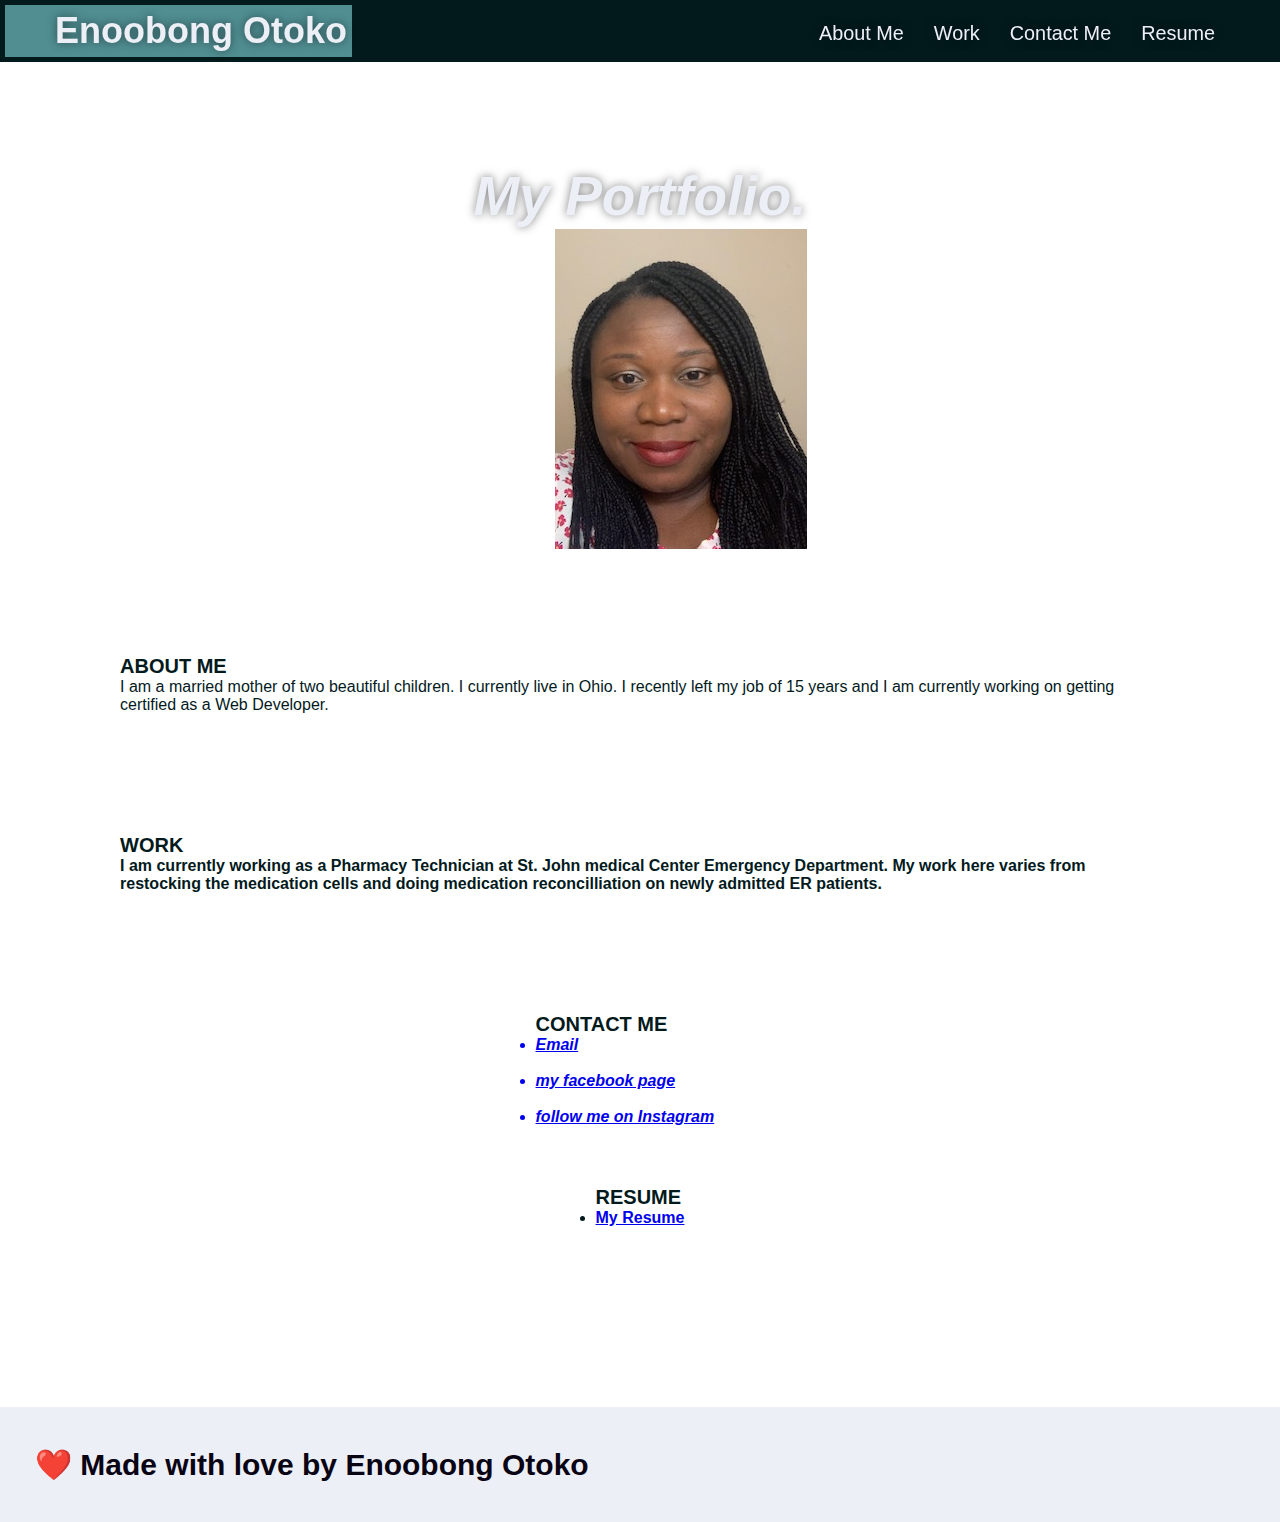
==== commit e1551e93: "edited" ====
--- a/index.html
+++ b/index.html
@@ -4,7 +4,7 @@
     <meta charset="UTF-8" />
     <meta name="viewport" content="width=device-width, initial-scale=1.0" />
     <link rel="stylesheet" href="./assets/css/style.css">
-    <title>Run Buddy</title>
+    <title>My Portfolio</title>
   </head>
   <body>
     <!-- navigation tags - block level element -->
@@ -39,7 +39,7 @@
     <section class="hero">
       <div class="hero-cta">
          <h2>My Portfolio.</h2>
-        <img src="C:\Users\eotok_000\Pictures\portfolio pic.jpg" alt="my pictures with braids" />
+        <img src="./assets/images/portfolio pic.jpg" alt="my pictures with braids" />
         <!-- <p>
           seitan heirloom post-ironic pop-up iPhone mlkshk hella selfies fashion axe occupy readymade put a bird on it
           messenger bag Wes Anderson Schlitz plaid Bushwick church-key lo-fi skateboard slow-carb hashtag trust fund
@@ -200,7 +200,7 @@
         <div>
           <!-- <h3>Run Buddy</h3> -->
           <p>
-            <a href="C:\Users\eotok_000\Desktop\challenges\portfolio\assets\docs\Enoobong_Otoko_Resume.pdf"><li><strong>My Resume</strong></li></a>
+            <a href=".\assets\docs\Enoobong_Otoko_Resume.pdf"><li><strong>My Resume</strong></li></a>
             <!-- Any questions or concerns before signing up? 
             <br/>
             Let us know and we'll be happy to talk to you! -->
@@ -265,10 +265,10 @@
 
     <!-- footer -->
     <footer>
-      <h2>❤️ Made with love by Run Buddy.</h2>
+      <h2>❤️ Made with love by Enoobong Otoko</h2>
       <div>
-        <a href="./privacy-policy.html">Read Our Privacy Policy</a><br/>
-        &copy; 2019 Run Buddy, Inc.
+        <!-- <a href="./privacy-policy.html">Read Our Privacy Policy</a><br/>
+        &copy; 2019 Run Buddy, Inc. -->
       </div>
     </footer>
     <!-- footer end -->
